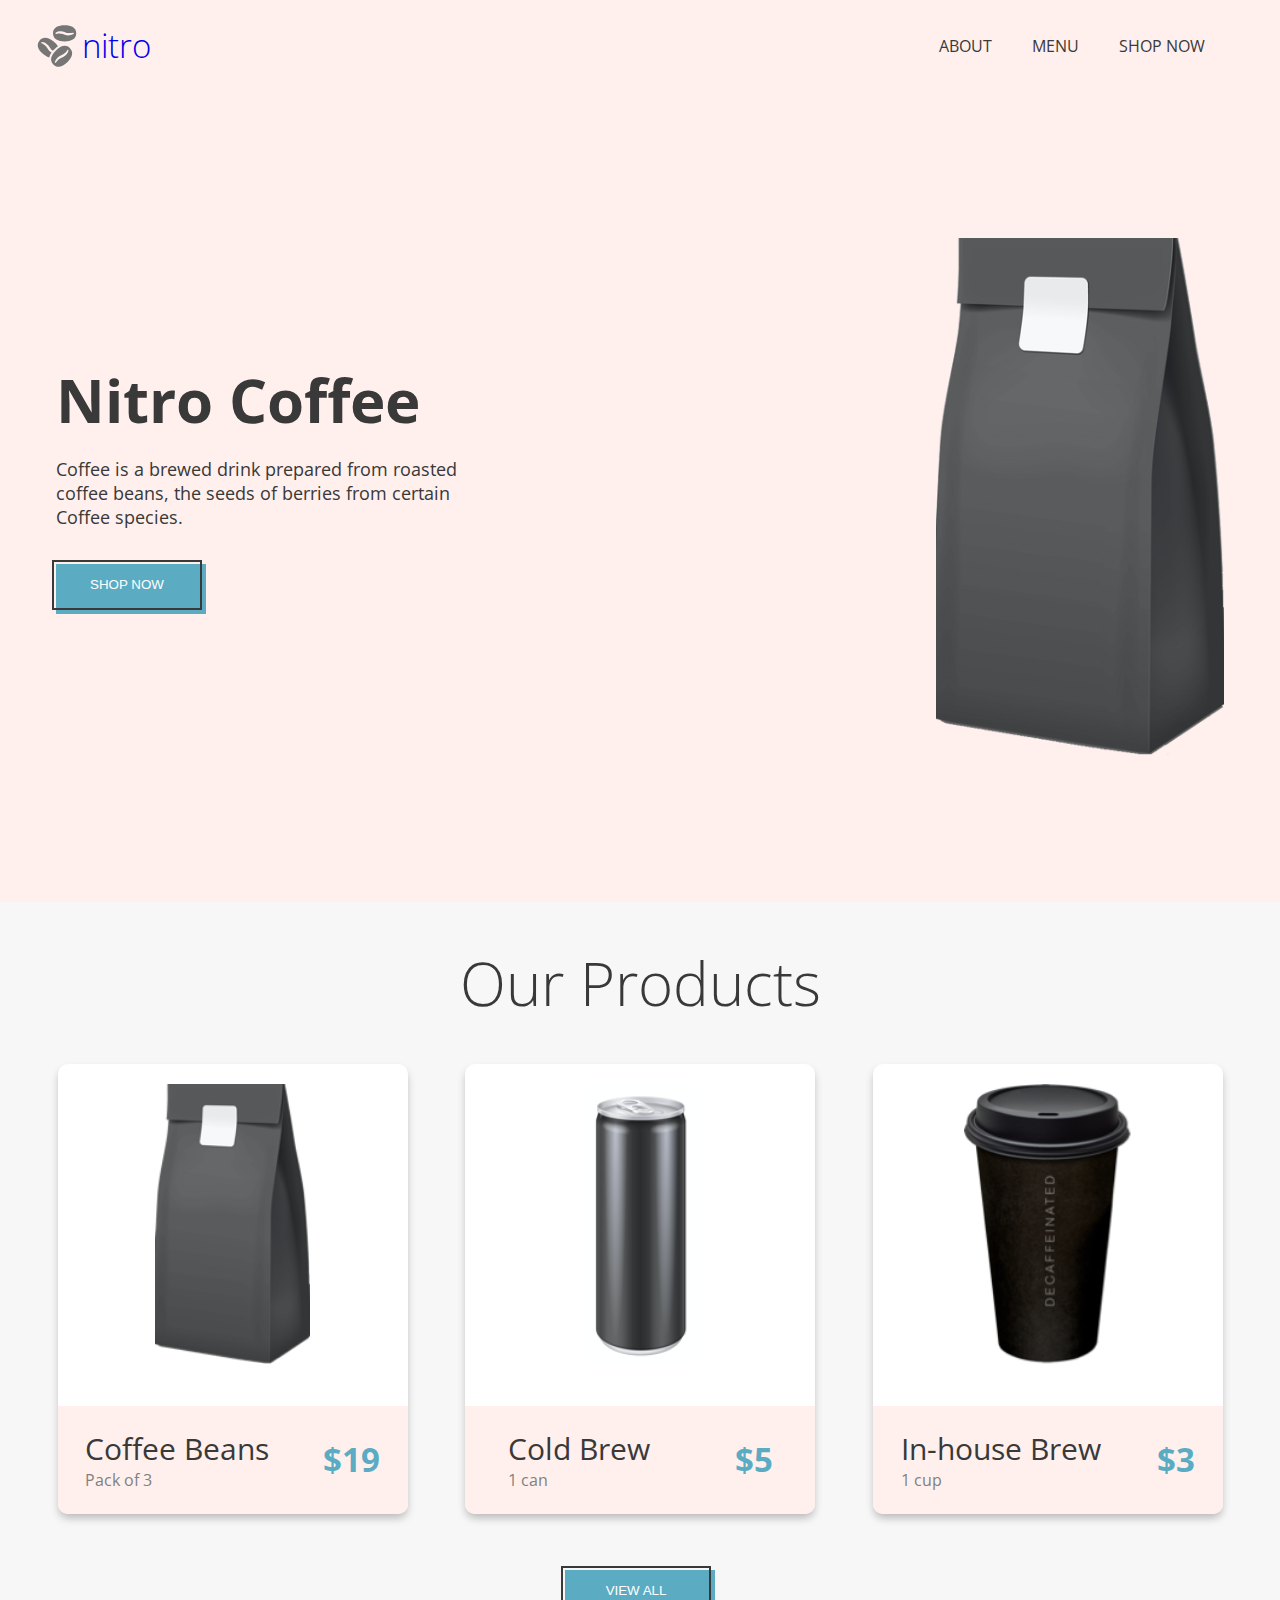
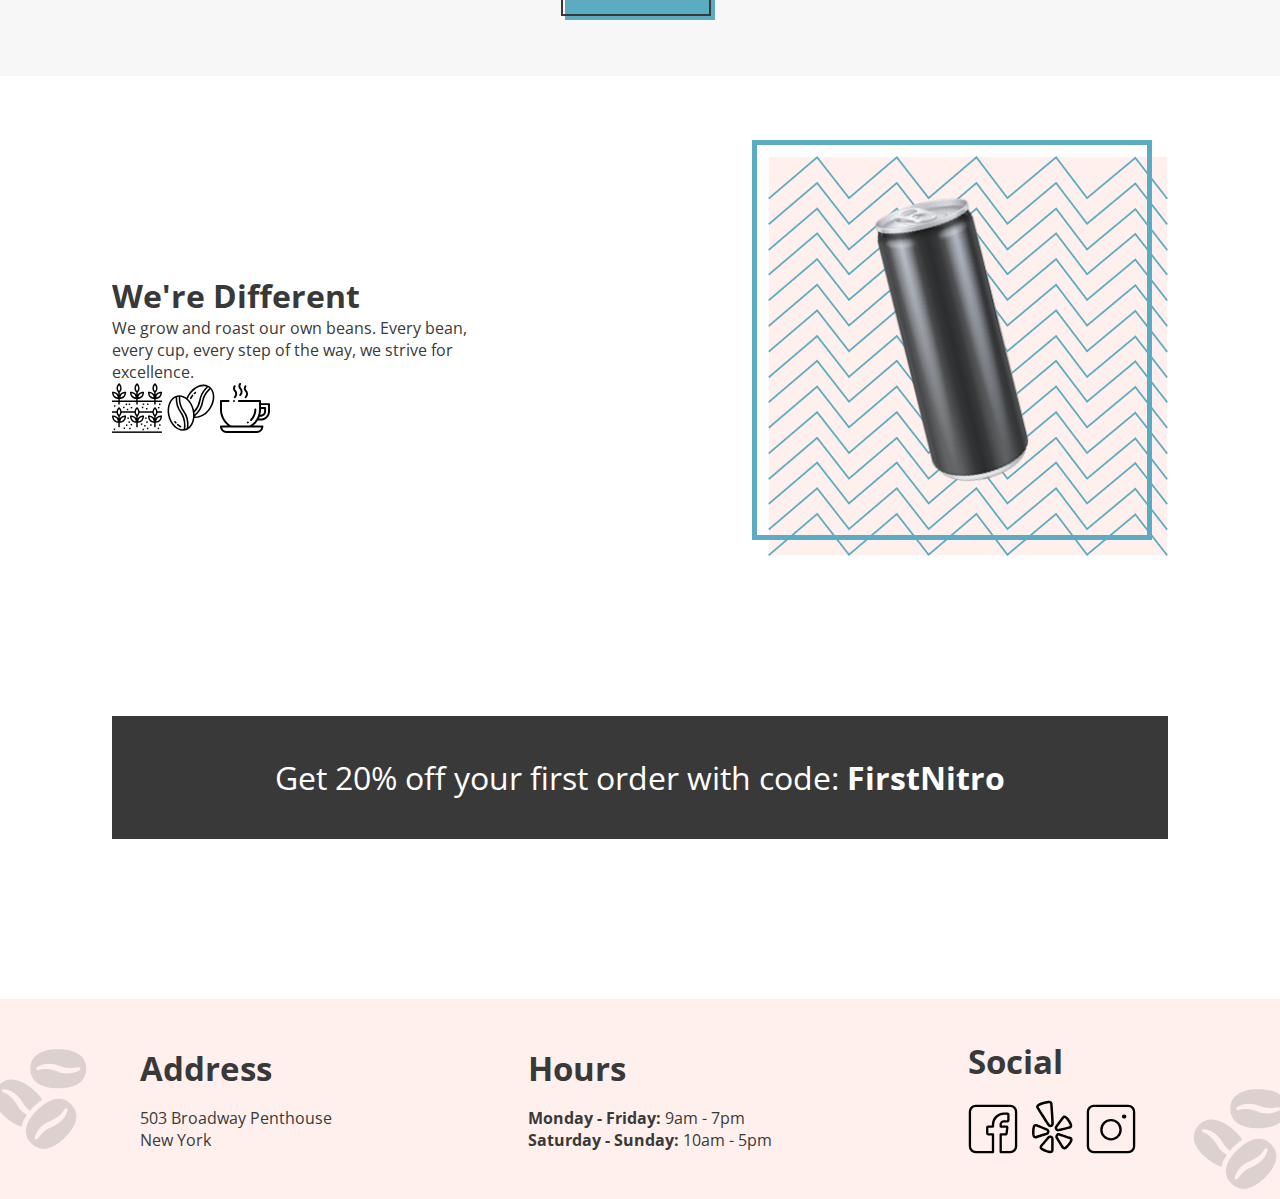
==== index.html @ 75a37369 "initial commit" ====
<!DOCTYPE html>
<html lang="en">
  <head>
    <meta charset="UTF-8" />
    <meta name="viewport" content="width=device-width, initial-scale=1.0" />
    <link
      href="https://fonts.googleapis.com/css2?family=Open+Sans:ital,wght@0,300;0,400;0,600;0,700;1,400&display=swap"
      rel="stylesheet"
    />
    <link rel="stylesheet" href="./styles/landing.css" />
    <title>Coffee Shop - Home</title>
  </head>
  <body>
    <!-- NAVIGATION BAR -->
    <header>
      <div class="logo-container">
        <img
          class="logo"
          src="./assets/coffee-beans-logo-and-footer.svg"
          alt="coffee bean logo"
        />
        <a href="../index.html">
          <h1 id="logo-header">nitro</h1>
        </a>
      </div>

      <nav>
        <ul>
          <li><a href="#">ABOUT</a></li>
          <li><a href="./pages/menu.html">MENU</a></li>
          <li><a href="#">SHOP NOW</a></li>
        </ul>
      </nav>
    </header>

    <!-- HERO -->
    <div class="hero">
      <div class="hero__title--container">
        <div class="hero__title">
          <h1>Nitro Coffee</h1>
          <p>
            Coffee is a brewed drink prepared from roasted coffee beans, the
            seeds of berries from certain Coffee species.
          </p>
          <div class="button__container">
            <button class="shop-now-btn">SHOP NOW</button>
          </div>
        </div>
      </div>

      <div class="hero__image--container">
        <img src="./assets/coffeebeans-hero.png" alt="coffee bag" />
      </div>
    </div>

    <!-- MAIN CONTENT -->
    <main>
      <h2 class="main__product-header">Our Products</h2>

      <div class="card-container">
        <article class="card">
          <img src="./assets/coffeebeans.png" alt="coffee beans" />
          <div class="card__content--container">
            <div class="card_content--wrapper">
              <h3>Coffee Beans</h3>
              <p>Pack of 3</p>
            </div>
            <p class="price">$19</p>
          </div>
        </article>
        <article class="card">
          <img src="./assets/coldbrew.png" alt="cold brew" />
          <div class="card__content--container">
            <div class="card_content--wrapper">
              <h3>Cold Brew</h3>
              <p>1 can</p>
            </div>
            <p class="price">$5</p>
          </div>
        </article>
        <article class="card">
          <img src="./assets/inhousebrew.png" alt="in-house brew" />
          <div class="card__content--container">
            <div class="card_content--wrapper">
              <h3>In-house Brew</h3>
              <p>1 cup</p>
            </div>
            <p class="price">$3</p>
          </div>
        </article>
      </div>

      <div class="button__container">
        <button class="view-all-btn">VIEW ALL</button>
      </div>

      <!-- DISCOUNT BANNER -->
      <div class="discount-banner__container">
        <div class="banner__contents">
          <div class="banner__contents--wrapper">
            <h1>We're Different</h1>
            <p>
              We grow and roast our own beans. Every bean, every cup, every step
              of the way, we strive for excellence.
            </p>
            <img src="./assets/planting.svg" alt="sprout" />
            <img src="./assets/coffee-beans.svg" alt="beans" />
            <img src="./assets/coffee-cup.svg" alt="cup" />
          </div>
          <div class="banner__image--wrapper">
            <div class="image-border">
              <img src="./assets/tiltedcan.png" alt="coffee-can" />
            </div>
          </div>
        </div>

        <p class="discount-banner">
          Get 20% off your first order with code:
          <span class="discount-code">FirstNitro</span>
        </p>
      </div>
    </main>

    <!-- FOOTER -->
    <footer>
      <img class="footer__logo--left" src="./assets/coffee-beans-logo-and-footer.svg" alt="beans" />
      <div class="footer__content--wrapper">
        <div class="address">
          <h3>Address</h3>
          <p>503 Broadway Penthouse</p>
          <p>New York</p>
        </div>
        <div class="hours">
          <h3>Hours</h3>
          <p><span>Monday - Friday:</span> 9am - 7pm</p>
          <p><span>Saturday - Sunday:</span> 10am - 5pm</p>
        </div>
        <div class="social">
          <h3>Social</h3>
          <a href="https://www.facebook.com" target="_blank"
            ><img src="./assets/Facebook-Icon.svg" alt="facebook"
          /></a>
          <a href="https://www.yelp.com" target="_blank"
            ><img src="./assets/Yelp-Icon.svg" alt="yelp"
          /></a>
          <a href="https://www.instagram.com" target="_blank"
            ><img src="./assets/Instagram-Icon.svg" alt="instagram"
          /></a>
        </div>
      </div>
      <img class="footer__logo--right" src="./assets/coffee-beans-logo-and-footer.svg" alt="beans" />
    </footer>
  </body>
</html>
---- styles/landing.css ----
* {
  box-sizing: border-box;
  margin: 0;
  padding: 0;
}

body {
  background: #fff0ed;
  font-family: "Open Sans", Arial, Helvetica, sans-serif;
  color: #393939;
}

a {
  text-decoration: none;
}

li {
  list-style: none;
}

img {
  width: 100%;
  -o-object-fit: contain;
     object-fit: contain;
}

header {
  display: flex;
  align-items: center;
  justify-content: space-between;
  padding: 1.3rem 2rem;
}
header .logo-container {
  display: flex;
  align-items: center;
  justify-content: center;
}
header .logo-container h1 {
  font-weight: 300;
  font-size: 33px;
}
header nav {
  padding: 0 0.2rem;
}
header nav ul {
  display: flex;
  align-items: center;
  justify-content: center;
}
header nav ul li {
  margin-right: 2.5rem;
}
header nav ul li a {
  color: #393939;
}
header nav ul li a:hover {
  color: #5bacc3;
}

.button__container {
  display: inline-block;
  position: relative;
  background: #5bacc3;
  width: 150px;
  height: 50px;
  margin: 1rem 0;
}
.button__container button {
  position: absolute;
  top: -4px;
  left: -4px;
  background: transparent;
  color: #fff;
  border: 2px solid #393939;
  width: 100%;
  height: 100%;
  cursor: pointer;
}
.button__container button:active {
  top: 0;
  left: 0;
}

/* HERO */
.hero {
  display: flex;
  align-items: center;
  justify-content: space-evenly;
  height: 90vh;
  width: 100vw;
  padding: 3.5rem;
}
.hero__title--container .hero__title h1 {
  font-size: 60px;
  margin-bottom: 1rem;
}
.hero__title--container .hero__title p {
  font-size: 18px;
  margin-bottom: 1.2rem;
  width: 50%;
}
.hero__image--container img {
  display: block;
  margin: auto;
  max-width: 100%;
}

/* MAIN CONTENT */
main {
  display: flex;
  align-items: center;
  flex-direction: column;
  background: #f7f7f7;
}
main .main__product-header {
  text-align: center;
  font-size: 60px;
  font-weight: 300;
  padding: 40px;
}
main .card-container {
  display: flex;
  align-items: center;
  justify-content: space-evenly;
  width: -moz-fit-content;
  width: fit-content;
  width: 100%;
}
main .card-container .card {
  display: flex;
  align-items: center;
  justify-content: space-between;
  flex-direction: column;
  background: #fff;
  box-shadow: 0 5px 9px -1px rgba(0, 0, 0, 0.25);
  border-radius: 10px;
  height: 450px;
  width: 350px;
  padding-top: 20px;
}
main .card-container .card img {
  height: 280px;
}
main .card-container .card .card__content--container {
  display: flex;
  align-items: center;
  justify-content: space-around;
  background: #fff0ed;
  height: 25%;
  width: 100%;
  border-radius: 0 0 10px 10px;
}
main .card-container .card .card__content--container .card_content--wrapper h3 {
  text-align: center;
  font-size: 30px;
  font-weight: var(--open-sans-light);
}
main .card-container .card .card__content--container .card_content--wrapper p {
  color: gray;
}
main .card-container .card .card__content--container .price {
  text-align: center;
  font-size: 33px;
  color: #5bacc3;
  font-weight: 700;
}
main .button__container {
  margin: 3.5rem auto;
}
main .discount-banner__container {
  background: #fff;
  padding: 10rem 0;
  width: 100%;
  padding: 5rem 7rem 0 7rem;
}
main .discount-banner__container .banner__contents {
  display: flex;
  align-items: center;
  justify-content: space-between;
}
main .discount-banner__container .banner__contents--wrapper {
  width: 35%;
}
main .discount-banner__container .banner__contents--wrapper img {
  width: 50px;
}
main .discount-banner__container .banner__contents .banner__image--wrapper {
  background: url("../assets/coldbrewbackground.png") center/cover no-repeat;
  position: relative;
  width: 400px;
  height: 400px;
}
main .discount-banner__container .banner__contents .banner__image--wrapper .image-border {
  display: flex;
  align-items: center;
  justify-content: center;
  position: absolute;
  top: -4%;
  left: -4%;
  width: 100%;
  height: 100%;
  border: 5px solid #5bacc3;
}
main .discount-banner__container .banner__contents .banner__image--wrapper .image-border img {
  width: 40%;
}
main .discount-banner__container .discount-banner {
  background: #393939;
  color: #fff;
  font-size: 2rem;
  text-align: center;
  padding: 40px 20px;
  margin: 10rem auto;
}
main .discount-banner__container .discount-banner .discount-code {
  font-weight: 700;
}

/* FOOTER */
footer {
  position: relative;
  padding: 40px 20px;
  text-align: center;
}
footer .footer__logo--left {
  position: absolute;
  width: 120px;
  opacity: 25%;
  left: -20px;
}
footer .footer__logo--right {
  position: absolute;
  width: 120px;
  opacity: 25%;
  right: -20px;
  bottom: 0;
}

footer img {
  width: 50px;
}

.address,
.hours,
.social {
  display: inline-block;
  vertical-align: middle;
  margin: 0 6rem;
  text-align: left;
}

footer div h3 {
  font-size: 33px;
  margin-bottom: 1rem;
}

.hours p span {
  font-weight: bold;
}

.social img {
  margin-right: 5px;
}/*# sourceMappingURL=landing.css.map */
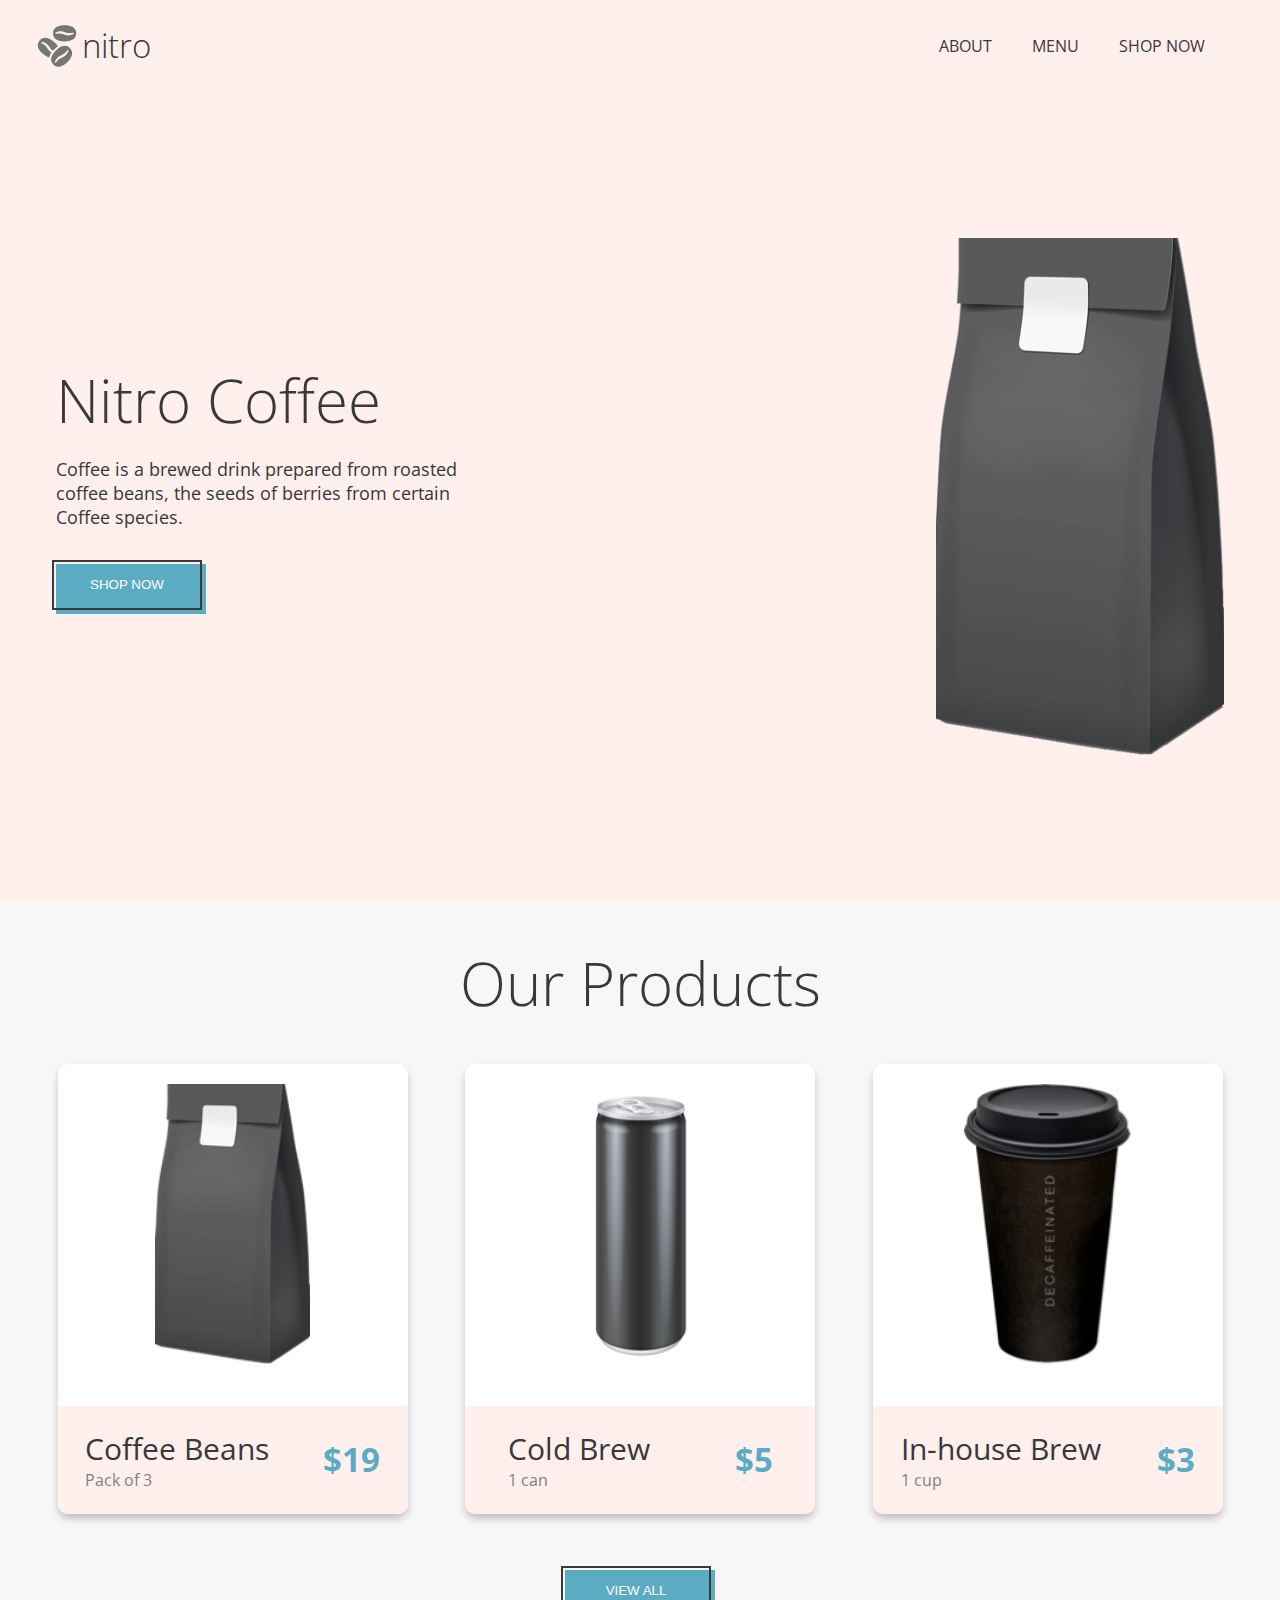
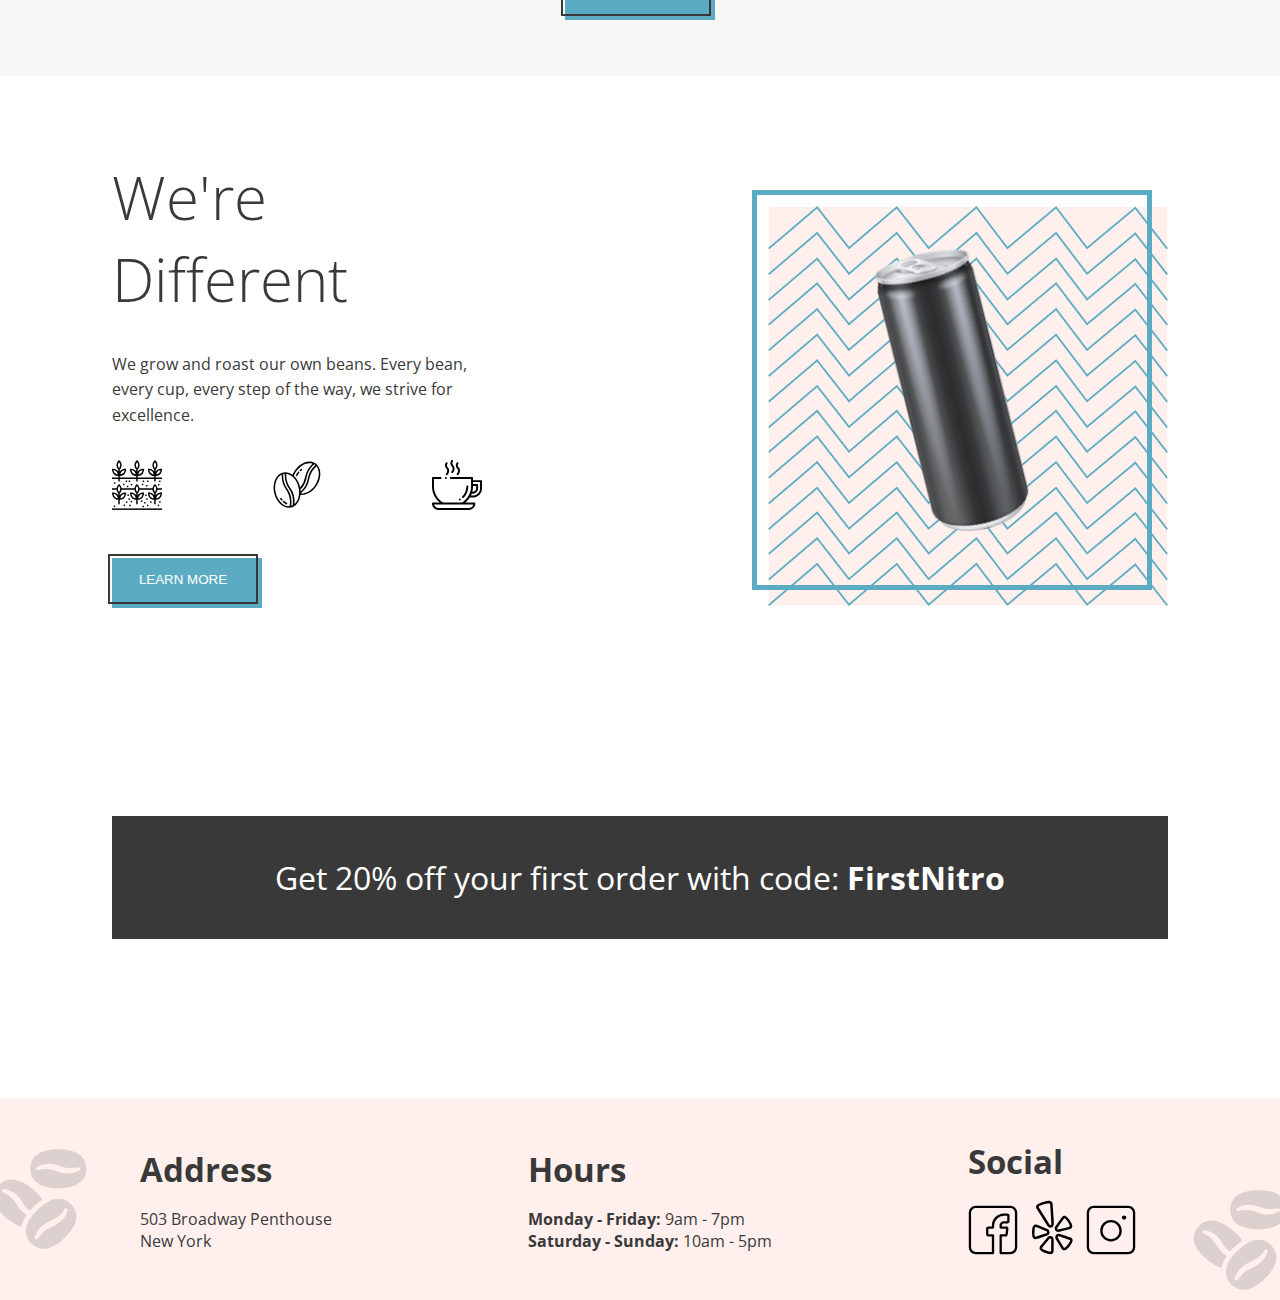
==== commit 5eafba88: "refactored styles for menu to scss" ====
--- a/index.html
+++ b/index.html
@@ -19,14 +19,12 @@
           src="./assets/coffee-beans-logo-and-footer.svg"
           alt="coffee bean logo"
         />
-        <a href="../index.html">
-          <h1 id="logo-header">nitro</h1>
-        </a>
+        <h1 id="logo-header"><a href="./index.html">nitro</a></h1>
       </div>
 
       <nav>
         <ul>
-          <li><a href="#">ABOUT</a></li>
+          <li><a href="#../index.html">ABOUT</a></li>
           <li><a href="./pages/menu.html">MENU</a></li>
           <li><a href="#">SHOP NOW</a></li>
         </ul>
@@ -103,12 +101,17 @@
               We grow and roast our own beans. Every bean, every cup, every step
               of the way, we strive for excellence.
             </p>
-            <img src="./assets/planting.svg" alt="sprout" />
-            <img src="./assets/coffee-beans.svg" alt="beans" />
-            <img src="./assets/coffee-cup.svg" alt="cup" />
+            <div class="banner__contents--images">
+              <img src="./assets/planting.svg" alt="sprout" />
+              <img src="./assets/coffee-beans.svg" alt="beans" />
+              <img src="./assets/coffee-cup.svg" alt="cup" />
+            </div>
+            <div class="button__container">
+              <button class="learn-more-btn">LEARN MORE</button>
+            </div>
           </div>
           <div class="banner__image--wrapper">
-            <div class="image-border">
+            <div class="offset-border">
               <img src="./assets/tiltedcan.png" alt="coffee-can" />
             </div>
           </div>
--- a/styles/landing.css
+++ b/styles/landing.css
@@ -12,6 +12,7 @@
 
 a {
   text-decoration: none;
+  color: #fff;
 }
 
 li {
@@ -38,6 +39,9 @@
 header .logo-container h1 {
   font-weight: 300;
   font-size: 33px;
+}
+header .logo-container h1 a {
+  color: #393939;
 }
 header nav {
   padding: 0 0.2rem;
@@ -92,6 +96,7 @@
 }
 .hero__title--container .hero__title h1 {
   font-size: 60px;
+  font-weight: 300;
   margin-bottom: 1rem;
 }
 .hero__title--container .hero__title p {
@@ -179,9 +184,30 @@
   justify-content: space-between;
 }
 main .discount-banner__container .banner__contents--wrapper {
+  display: flex;
+  flex-direction: column;
+  height: 100%;
   width: 35%;
-}
-main .discount-banner__container .banner__contents--wrapper img {
+  text-align: left;
+}
+main .discount-banner__container .banner__contents--wrapper h1 {
+  font-weight: 300;
+  font-size: 60px;
+}
+main .discount-banner__container .banner__contents--wrapper p {
+  margin: 2rem 0;
+  line-height: 1.6;
+}
+main .discount-banner__container .banner__contents--wrapper .button__container {
+  margin: 3rem 0;
+}
+main .discount-banner__container .banner__contents--wrapper .banner__contents--images {
+  display: flex;
+  align-items: center;
+  justify-content: space-between;
+  width: 100%;
+}
+main .discount-banner__container .banner__contents--wrapper .banner__contents--images img {
   width: 50px;
 }
 main .discount-banner__container .banner__contents .banner__image--wrapper {
@@ -190,7 +216,7 @@
   width: 400px;
   height: 400px;
 }
-main .discount-banner__container .banner__contents .banner__image--wrapper .image-border {
+main .discount-banner__container .banner__contents .banner__image--wrapper .offset-border {
   display: flex;
   align-items: center;
   justify-content: center;
@@ -201,7 +227,7 @@
   height: 100%;
   border: 5px solid #5bacc3;
 }
-main .discount-banner__container .banner__contents .banner__image--wrapper .image-border img {
+main .discount-banner__container .banner__contents .banner__image--wrapper .offset-border img {
   width: 40%;
 }
 main .discount-banner__container .discount-banner {
